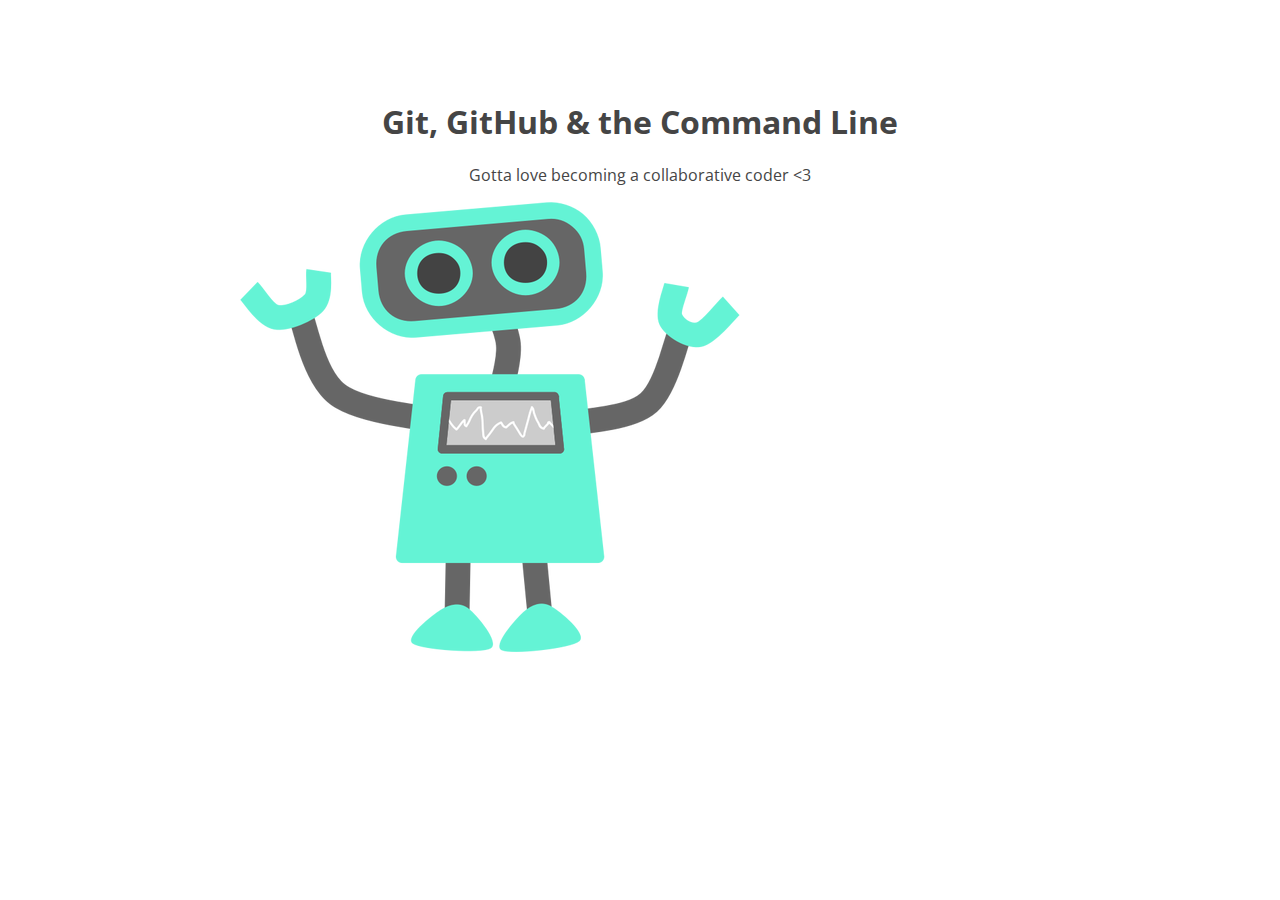
==== index.html @ d3c764b1 "my first commit" ====
<!DOCTYPE html>
<html lang="en">
<head>
	<meta charset="UTF-8">
	<title>Let's Learn Git, GitHub and the Command Line</title>
	<link href='http://fonts.googleapis.com/css?family=Open+Sans' rel='stylesheet' type='text/css'>
	<link rel="stylesheet" href="css/style.css">
</head>
<body>
	<section>
		<h1>Git, GitHub & the Command Line</h1>
		<p>Gotta love becoming a collaborative coder <3</p>
		<img src="img/happy-blue-robot.png">
	</section>
</body>
</html>
---- css/style.css ----
section {
	width: 800px;
	margin: 100px auto;
}
section h1,
section p {
	text-align: center;
	color: #454545;
}
section h1 {
	font: 32px 'Open Sans';
	font-weight: bold;
}
section p {
	font: 16px 'Open Sans';
}
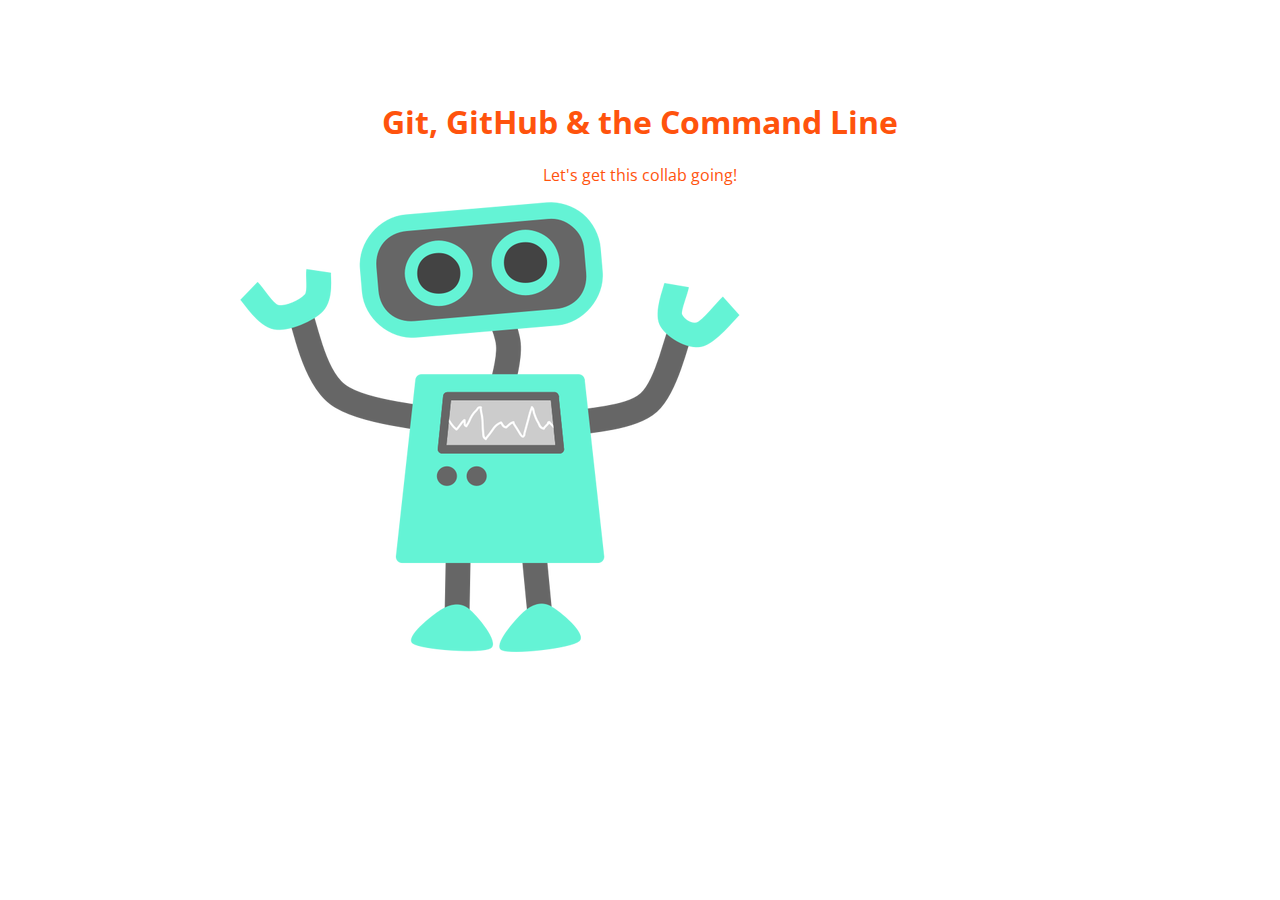
==== commit 10c37edd: "paragraph wording change" ====
--- a/index.html
+++ b/index.html
@@ -9,8 +9,8 @@
 <body>
 	<section>
 		<h1>Git, GitHub & the Command Line</h1>
-		<p>Gotta love becoming a collaborative coder <3</p>
+		<p>Let's get this collab going! </p>
 		<img src="img/happy-blue-robot.png">
 	</section>
 </body>
-</html>+</html>
--- a/css/style.css
+++ b/css/style.css
@@ -5,7 +5,7 @@
 section h1,
 section p {
 	text-align: center;
-	color: #454545;
+	color: #FF530D;
 }
 section h1 {
 	font: 32px 'Open Sans';
@@ -13,4 +13,4 @@
 }
 section p {
 	font: 16px 'Open Sans';
-}+}
